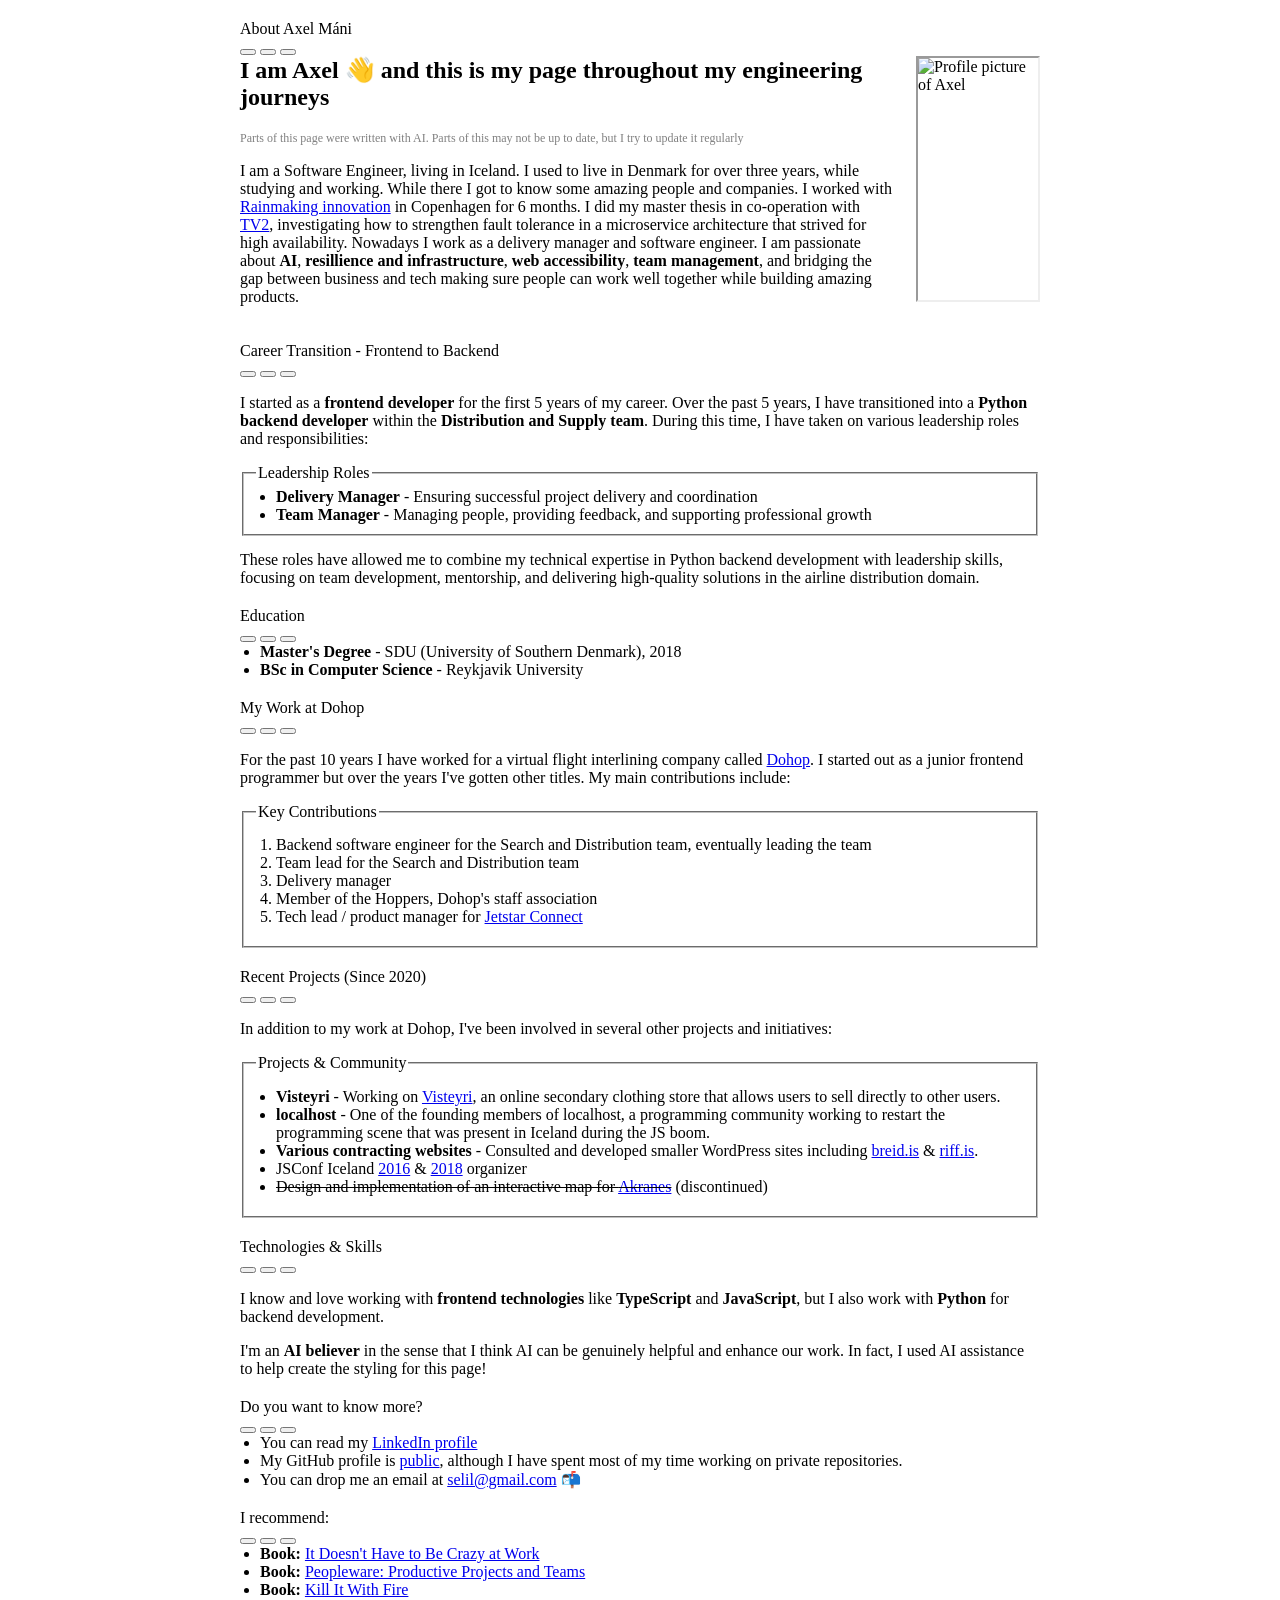
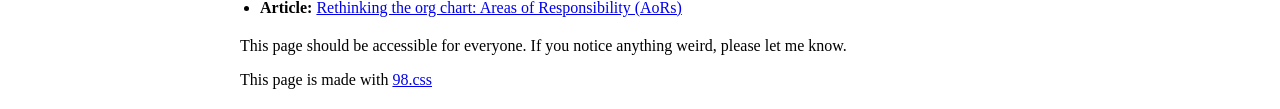
==== uploads/index.html @ 09cdeff6 "updating the design" ====
<!doctype html>
<html lang="en">
  <head>
    <title>Axel Máni - Resume</title>
    <meta charset="utf-8" />
    <meta name="description" content="Axel Máni personal page" />
    <link rel="shortcut icon" type="image/png" href="/favicon.png" />
    <meta name="viewport" content="width=device-width, initial-scale=1" />
    <link rel="stylesheet" href="https://unpkg.com/98.css" />
    <link rel="stylesheet" type="text/css" href="./styles.css" />
  </head>

  <body>
    <div class="container">
      <!-- Main Window: About Me -->
      <div class="window" style="margin: 20px auto; max-width: 800px">
        <div class="title-bar">
          <div class="title-bar-text">About Axel Máni</div>
          <div class="title-bar-controls">
            <button aria-label="Minimize"></button>
            <button aria-label="Maximize"></button>
            <button aria-label="Close"></button>
          </div>
        </div>
        <div class="window-body">
          <div style="display: flex; flex-wrap: wrap; gap: 20px; margin-bottom: 20px">
            <div style="flex: 1; min-width: 0">
              <h2 style="margin-top: 0">
                I am Axel 👋 and this is my page throughout my engineering journeys
              </h2>
              <p style="font-size: 12px; color: #808080; margin-top: 0">
                Parts of this page were written with AI. Parts of this may not be up to date, but I
                try to update it regularly
              </p>
              <p>
                I am a Software Engineer, living in Iceland. I used to live in Denmark for over
                three years, while studying and working. While there I got to know some amazing
                people and companies. I worked with
                <a href="https://rainmaking.io/" target="_blank" rel="noreferrer"
                  >Rainmaking innovation</a
                >
                in Copenhagen for 6 months. I did my master thesis in co-operation with
                <a href="https://tv2.dk/" target="_blank" rel="noreferrer">TV2</a>, investigating
                how to strengthen fault tolerance in a microservice architecture that strived for
                high availability. Nowadays I work as a delivery manager and software engineer. I am
                passionate about <strong>AI</strong>,
                <strong>resillience and infrastructure</strong>, <strong>web accessibility</strong>,
                <strong>team management</strong>, and bridging the gap between business and tech
                making sure people can work well together while building amazing products.
              </p>
            </div>
            <div class="profile-photo" style="display: flex; justify-content: center; margin-bottom: 20px">
              <img
                src="./img/jolaaxel.jpg"
                alt="Profile picture of Axel"
                width="120"
                style="border: 2px inset; height: auto; object-fit: contain"
              />
            </div>
          </div>
        </div>
      </div>

      <!-- Window: Career Transition -->
      <div class="window" style="margin: 20px auto; max-width: 800px">
        <div class="title-bar">
          <div class="title-bar-text">Career Transition - Frontend to Backend</div>
          <div class="title-bar-controls">
            <button aria-label="Minimize"></button>
            <button aria-label="Maximize"></button>
            <button aria-label="Close"></button>
          </div>
        </div>
        <div class="window-body">
          <p>
            I started as a <strong>frontend developer</strong> for the first 5 years of my career.
            Over the past 5 years, I have transitioned into a
            <strong>Python backend developer</strong> within the
            <strong>Distribution and Supply team</strong>. During this time, I have taken on various
            leadership roles and responsibilities:
          </p>
          <fieldset>
            <legend>Leadership Roles</legend>
            <div class="field-row">
              <ul style="margin: 0; padding-left: 20px">
                <li>
                  <strong>Delivery Manager</strong> - Ensuring successful project delivery and
                  coordination
                </li>
                <li>
                  <strong>Team Manager</strong> - Managing people, providing feedback, and
                  supporting professional growth
                </li>
              </ul>
            </div>
          </fieldset>
          <p style="margin-top: 15px">
            These roles have allowed me to combine my technical expertise in Python backend
            development with leadership skills, focusing on team development, mentorship, and
            delivering high-quality solutions in the airline distribution domain.
          </p>
        </div>
      </div>

      <!-- Window: Education -->
      <div class="window" style="margin: 20px auto; max-width: 800px">
        <div class="title-bar">
          <div class="title-bar-text">Education</div>
          <div class="title-bar-controls">
            <button aria-label="Minimize"></button>
            <button aria-label="Maximize"></button>
            <button aria-label="Close"></button>
          </div>
        </div>
        <div class="window-body">
          <ul style="margin: 0; padding-left: 20px">
            <li><strong>Master's Degree</strong> - SDU (University of Southern Denmark), 2018</li>
            <li><strong>BSc in Computer Science</strong> - Reykjavik University</li>
          </ul>
        </div>
      </div>

      <!-- Window: Previous Work -->
      <div class="window" style="margin: 20px auto; max-width: 800px">
        <div class="title-bar">
          <div class="title-bar-text">My Work at Dohop</div>
          <div class="title-bar-controls">
            <button aria-label="Minimize"></button>
            <button aria-label="Maximize"></button>
            <button aria-label="Close"></button>
          </div>
        </div>
        <div class="window-body">
          <p>
            For the past 10 years I have worked for a virtual flight interlining company called
            <a href="https://b2b.dohop.com/" target="_blank" rel="noreferrer">Dohop</a>. I started
            out as a junior frontend programmer but over the years I've gotten other titles. My main
            contributions include:
          </p>
          <fieldset>
            <legend>Key Contributions</legend>
            <ol style="margin: 10px 0; padding-left: 20px">
              <li>
                Backend software engineer for the Search and Distribution team, eventually leading
                the team
              </li>
              <li>Team lead for the Search and Distribution team</li>
              <li>Delivery manager</li>
              <li>Member of the Hoppers, Dohop's staff association</li>
              <li>
                Tech lead / product manager for
                <a
                  href="https://www.jetstar.com/sg/en/jetstar-connect/info"
                  target="_blank"
                  rel="noreferrer"
                  >Jetstar Connect</a
                >
              </li>
            </ol>
          </fieldset>
        </div>
      </div>

      <!-- Window: Recent Projects (Since 2020) -->
      <div class="window" style="margin: 20px auto; max-width: 800px">
        <div class="title-bar">
          <div class="title-bar-text">Recent Projects (Since 2020)</div>
          <div class="title-bar-controls">
            <button aria-label="Minimize"></button>
            <button aria-label="Maximize"></button>
            <button aria-label="Close"></button>
          </div>
        </div>
        <div class="window-body">
          <p>
            In addition to my work at Dohop, I've been involved in several other projects and
            initiatives:
          </p>
          <fieldset>
            <legend>Projects & Community</legend>
            <ul style="margin: 10px 0; padding-left: 20px">
              <li>
                <strong>Visteyri</strong> - Working on
                <a href="https://visteyri.is/" target="_blank" rel="noreferrer">Visteyri</a>, an
                online secondary clothing store that allows users to sell directly to other users.
              </li>
              <li>
                <strong>localhost</strong> - One of the founding members of localhost, a programming
                community working to restart the programming scene that was present in Iceland
                during the JS boom.
              </li>
              <li>
                <strong>Various contracting websites</strong> - Consulted and developed smaller
                WordPress sites including
                <a href="https://breid.is" target="_blank" rel="noreferrer">breid.is</a> &
                <a href="https://riff.is" target="_blank" rel="noreferrer">riff.is</a>.
              </li>
              <li>
                JSConf Iceland
                <a href="https://2016.jsconf.is/" target="_blank" rel="noreferrer">2016</a> &
                <a href="https://2018.jsconf.is/" target="_blank" rel="noreferrer">2018</a>
                organizer
              </li>
              <li>
                <s
                  >Design and implementation of an interactive map for
                  <a href="https://kort.skagalif.is" target="_blank" rel="noreferrer">Akranes</a></s
                >
                (discontinued)
              </li>
            </ul>
          </fieldset>
        </div>
      </div>

      <!-- Window: Technologies & Skills -->
      <div class="window" style="margin: 20px auto; max-width: 800px">
        <div class="title-bar">
          <div class="title-bar-text">Technologies & Skills</div>
          <div class="title-bar-controls">
            <button aria-label="Minimize"></button>
            <button aria-label="Maximize"></button>
            <button aria-label="Close"></button>
          </div>
        </div>
        <div class="window-body">
          <p>
            I know and love working with <strong>frontend technologies</strong> like
            <strong>TypeScript</strong> and <strong>JavaScript</strong>, but I also work with
            <strong>Python</strong> for backend development.
          </p>
          <p style="margin-top: 15px">
            I'm an <strong>AI believer</strong> in the sense that I think AI can be genuinely
            helpful and enhance our work. In fact, I used AI assistance to help create the styling
            for this page!
          </p>
        </div>
      </div>

      <!-- Window: Contact & Links -->
      <div class="window" style="margin: 20px auto; max-width: 800px">
        <div class="title-bar">
          <div class="title-bar-text">Do you want to know more?</div>
          <div class="title-bar-controls">
            <button aria-label="Minimize"></button>
            <button aria-label="Maximize"></button>
            <button aria-label="Close"></button>
          </div>
        </div>
        <div class="window-body">
          <ul style="margin: 0; padding-left: 20px">
            <li>
              You can read my
              <a
                href="https://www.linkedin.com/in/axel-mani-ba714590/"
                target="_blank"
                rel="noreferrer"
                >LinkedIn profile</a
              >
            </li>
            <li>
              My GitHub profile is
              <a href="https://github.com/axelg12" target="_blank" rel="noreferrer">public</a>,
              although I have spent most of my time working on private repositories.
            </li>
            <li>
              You can drop me an email at
              <a href="mailto:selil@gmail.com">selil@gmail.com</a> 📬
            </li>
          </ul>
        </div>
      </div>

      <!-- Window: Recommendations -->
      <div class="window" style="margin: 20px auto; max-width: 800px">
        <div class="title-bar">
          <div class="title-bar-text">I recommend:</div>
          <div class="title-bar-controls">
            <button aria-label="Minimize"></button>
            <button aria-label="Maximize"></button>
            <button aria-label="Close"></button>
          </div>
        </div>
        <div class="window-body">
          <ul style="margin: 0; padding-left: 20px">
            <li>
              <strong>Book:</strong>
              <a href="https://basecamp.com/books/calm" target="_blank" rel="noreferrer"
                >It Doesn't Have to Be Crazy at Work</a
              >
            </li>
            <li>
              <strong>Book:</strong>
              <a
                href="https://www.goodreads.com/book/show/67825.Peopleware"
                target="_blank"
                rel="noreferrer"
                >Peopleware: Productive Projects and Teams</a
              >
            </li>
            <li>
              <strong>Book:</strong>
              <a
                href="https://www.goodreads.com/book/show/52836375-kill-it-with-fire"
                target="_blank"
                rel="noreferrer"
                >Kill It With Fire</a
              >
            </li>
            <li>
              <strong>Article:</strong>
              <a
                href="https://wavelength.asana.com/workstyle-aors/#close"
                target="_blank"
                rel="noreferrer"
                >Rethinking the org chart: Areas of Responsibility (AoRs)</a
              >
            </li>
          </ul>
        </div>
      </div>

      <!-- Footer Status Bar -->
      <div class="window" style="margin: 20px auto; max-width: 800px">
        <div class="status-bar">
          <p class="status-bar-field" style="margin: 0">
            This page should be accessible for everyone. If you notice anything weird, please let me
            know.
          </p>
          <p class="status-bar-field">
            This page is made with
            <a href="https://jdan.github.io/98.css/" target="_blank" rel="noreferrer">98.css</a>
          </p>
        </div>
      </div>
    </div>
  </body>
</html>
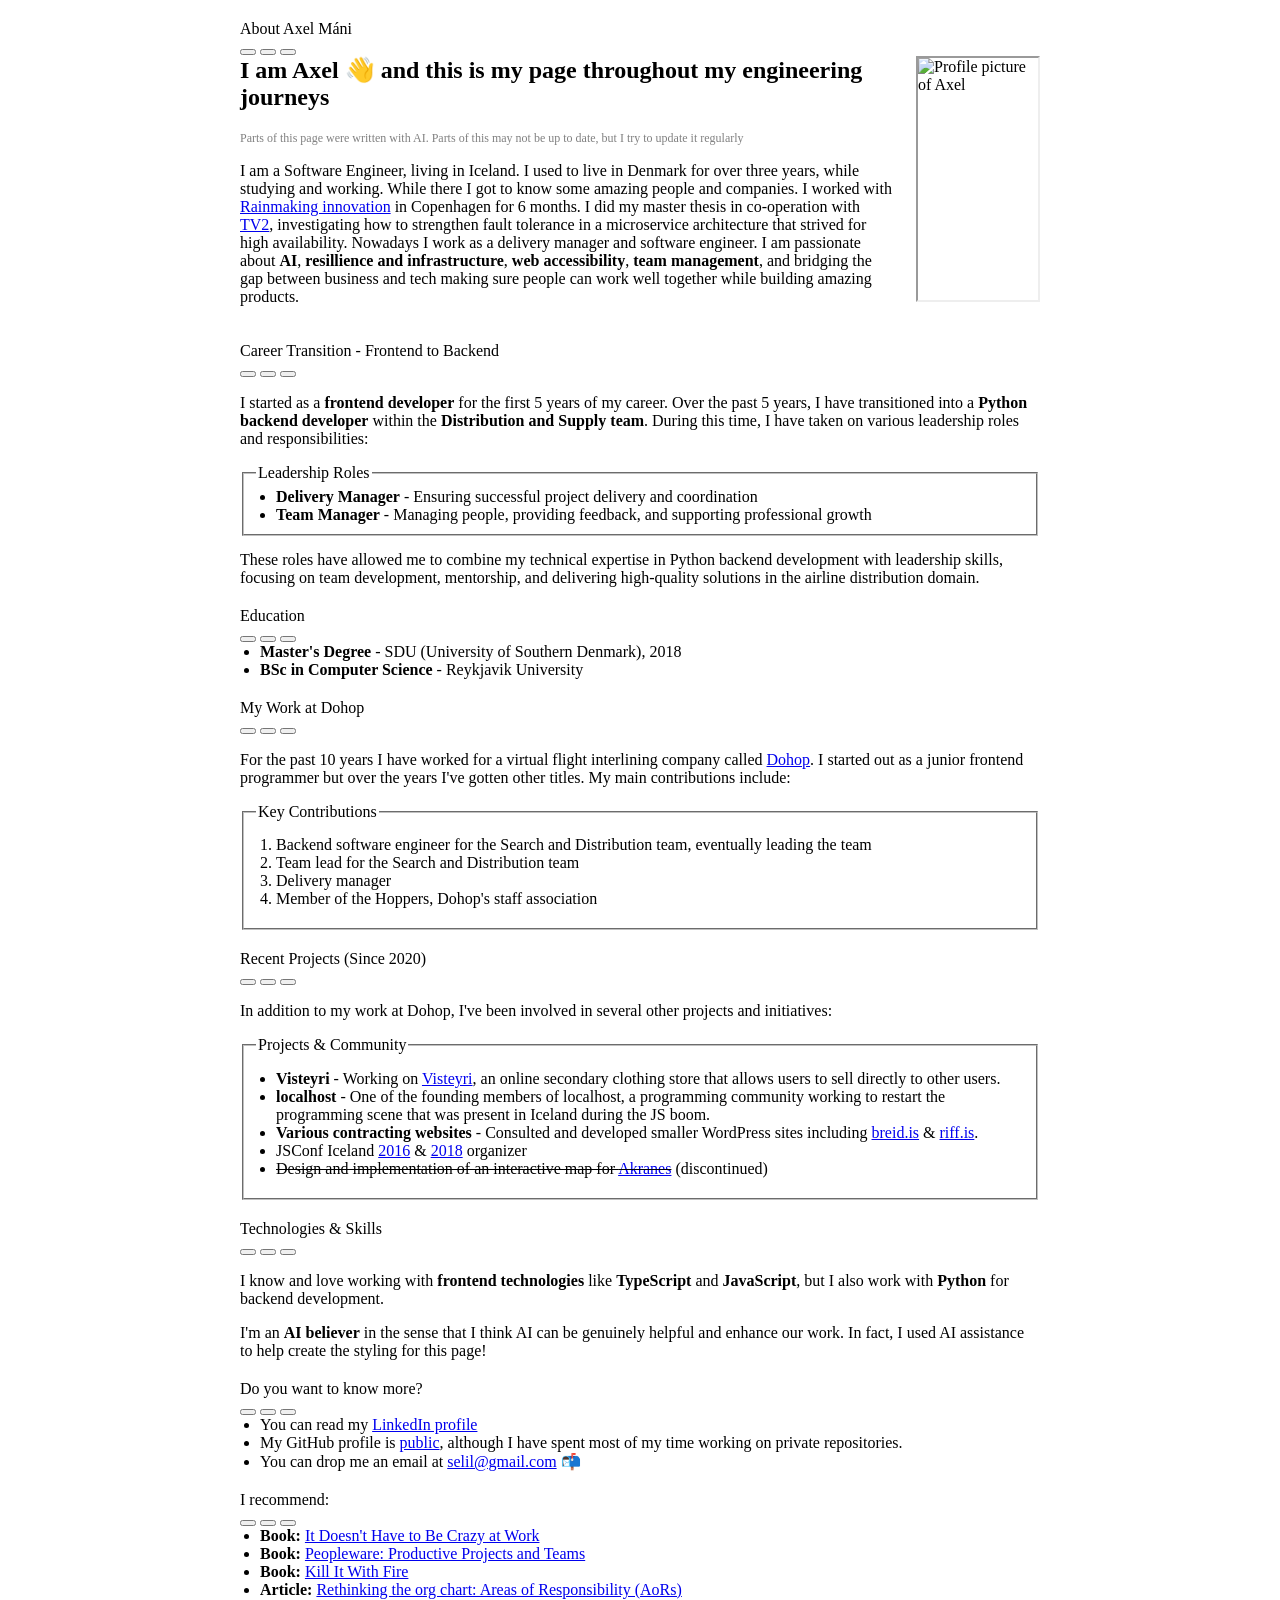
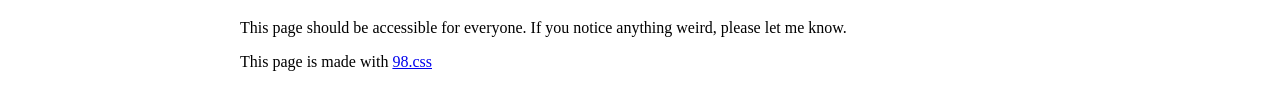
==== commit 74c5d1be: "fix" ====
--- a/uploads/index.html
+++ b/uploads/index.html
@@ -49,9 +49,12 @@
                 making sure people can work well together while building amazing products.
               </p>
             </div>
-            <div class="profile-photo" style="display: flex; justify-content: center; margin-bottom: 20px">
+            <div
+              class="profile-photo"
+              style="display: flex; justify-content: center; margin-bottom: 20px"
+            >
               <img
-                src="./img/jolaaxel.jpg"
+                src="./img/axel.jpg"
                 alt="Profile picture of Axel"
                 width="120"
                 style="border: 2px inset; height: auto; object-fit: contain"
@@ -147,15 +150,6 @@
               <li>Team lead for the Search and Distribution team</li>
               <li>Delivery manager</li>
               <li>Member of the Hoppers, Dohop's staff association</li>
-              <li>
-                Tech lead / product manager for
-                <a
-                  href="https://www.jetstar.com/sg/en/jetstar-connect/info"
-                  target="_blank"
-                  rel="noreferrer"
-                  >Jetstar Connect</a
-                >
-              </li>
             </ol>
           </fieldset>
         </div>
